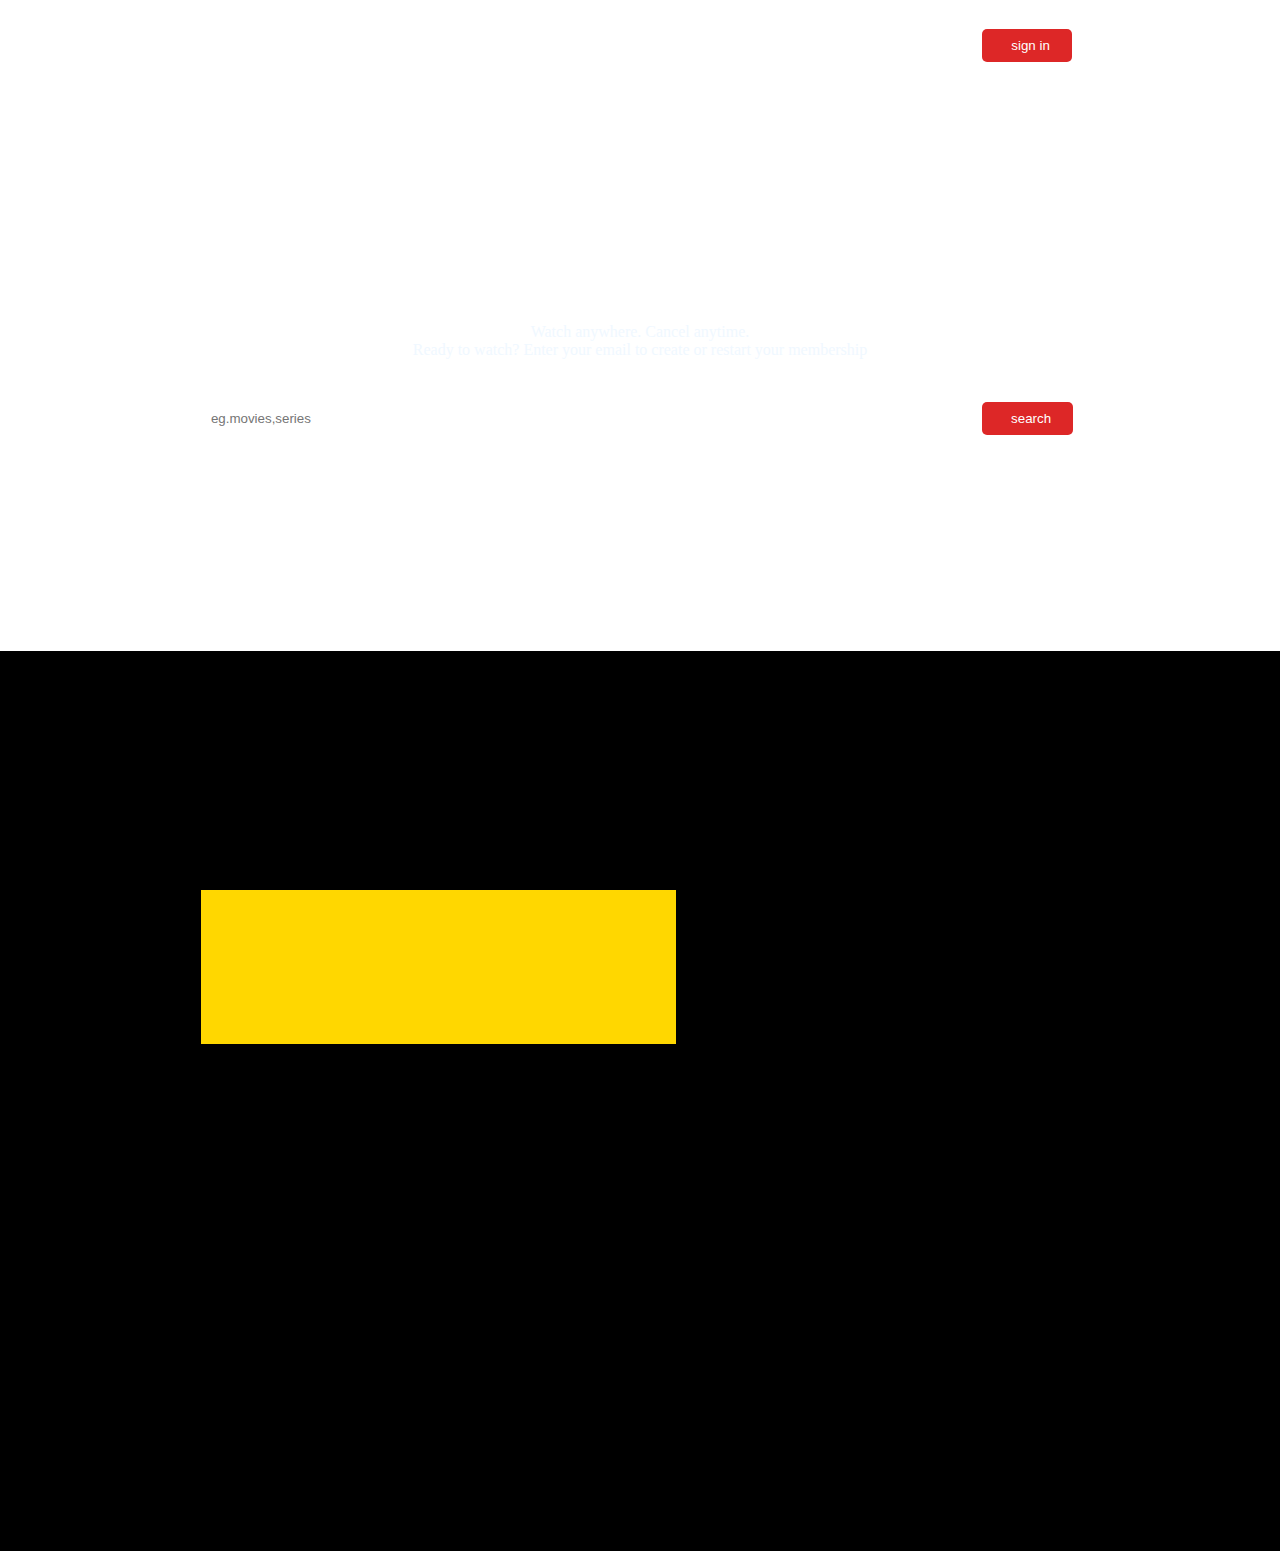
==== index.html @ 43c3440a "hello" ====
<!DOCTYPE html>
<html lang="en">
<head>
    <meta charset="UTF-8">
    <meta name="viewport" content="width=device-width, initial-scale=1.0">
    <title>Netflix</title>
    <link rel="stylesheet" href="style.css">
</head>
<body>

    <div class="main">
    <div class="Nav">


        <div>
            <img src="images/logo.svg" alt="">
        </div>
        
        
      
    


   
 

       <div class="suii" >
        
        <button>sign in</button>
        </div>

    </div>
    <div class="header">
        <h1>
            Unlimited movies, TV shows, and more</h1>
        <p class="upper">Watch anywhere. Cancel anytime. </p>
        <p class="lower"> Ready to watch? Enter your email to create or restart your membership</p>

        <input type="text"   placeholder="eg.movies,series"><button >search</button>
    </div>
   
    <div class="about">
        
        <div class="right">
            <video src="videos/video1.m4v"></video>

        </div>
        <div class="left">

        </div>

    </div>
    
</div>
    
    
    
</body>
</html>
---- style.css ----
*{
    padding: 0;
    margin: 0;
}
.main{
    background-image: url(images/bg.jpg) ;
    height: 150vh;

}

.Nav{
    display:flex;
    justify-content: space-evenly;
    align-items: center;
    height: 10vh;
    width: 100%;
    
}

img{
    width: 113px;
    
    margin-left: -248px;
}

.suii{
    display: flex;
   
    margin-right: -283px;
    gap: 40px;
   
    
}
button{
    background-color: rgb(221, 39, 39);
    padding: 9px;
    border-radius: 5px;
    color: white;
    padding-left: 29px;
    text-align: center;
    font-weight: 100;
    padding-right: 22px;
    border: red;
}

.header{
    text-align: center;
    margin-top: 178px;
    color: aliceblue;
}
h1{
    font-size:48px ;
    font-weight: 500;
    color: white;
}
p .upper{
    margin-top: 6px;
    font-size: 38px;
    margin-bottom: 20px;
}
p .lower{
    font-size:20px;
}


input{
    margin-right: 12px;
    margin-top: 40px;
    border: none;
    padding: 4px;
    width: 59%;
    height: 30px;
    border-radius: 9px;
    margin-bottom: 214px;
}
.about{
    height: 100vh;
    width: 100%;
    background-color: black;
    display: flex;
    justify-content: space-around;
    align-items: center;
}
.right{
    background-color: gold;
    width: 475px;
    margin-top: -268px;

}
.left{
    background-color: blue;
   
}
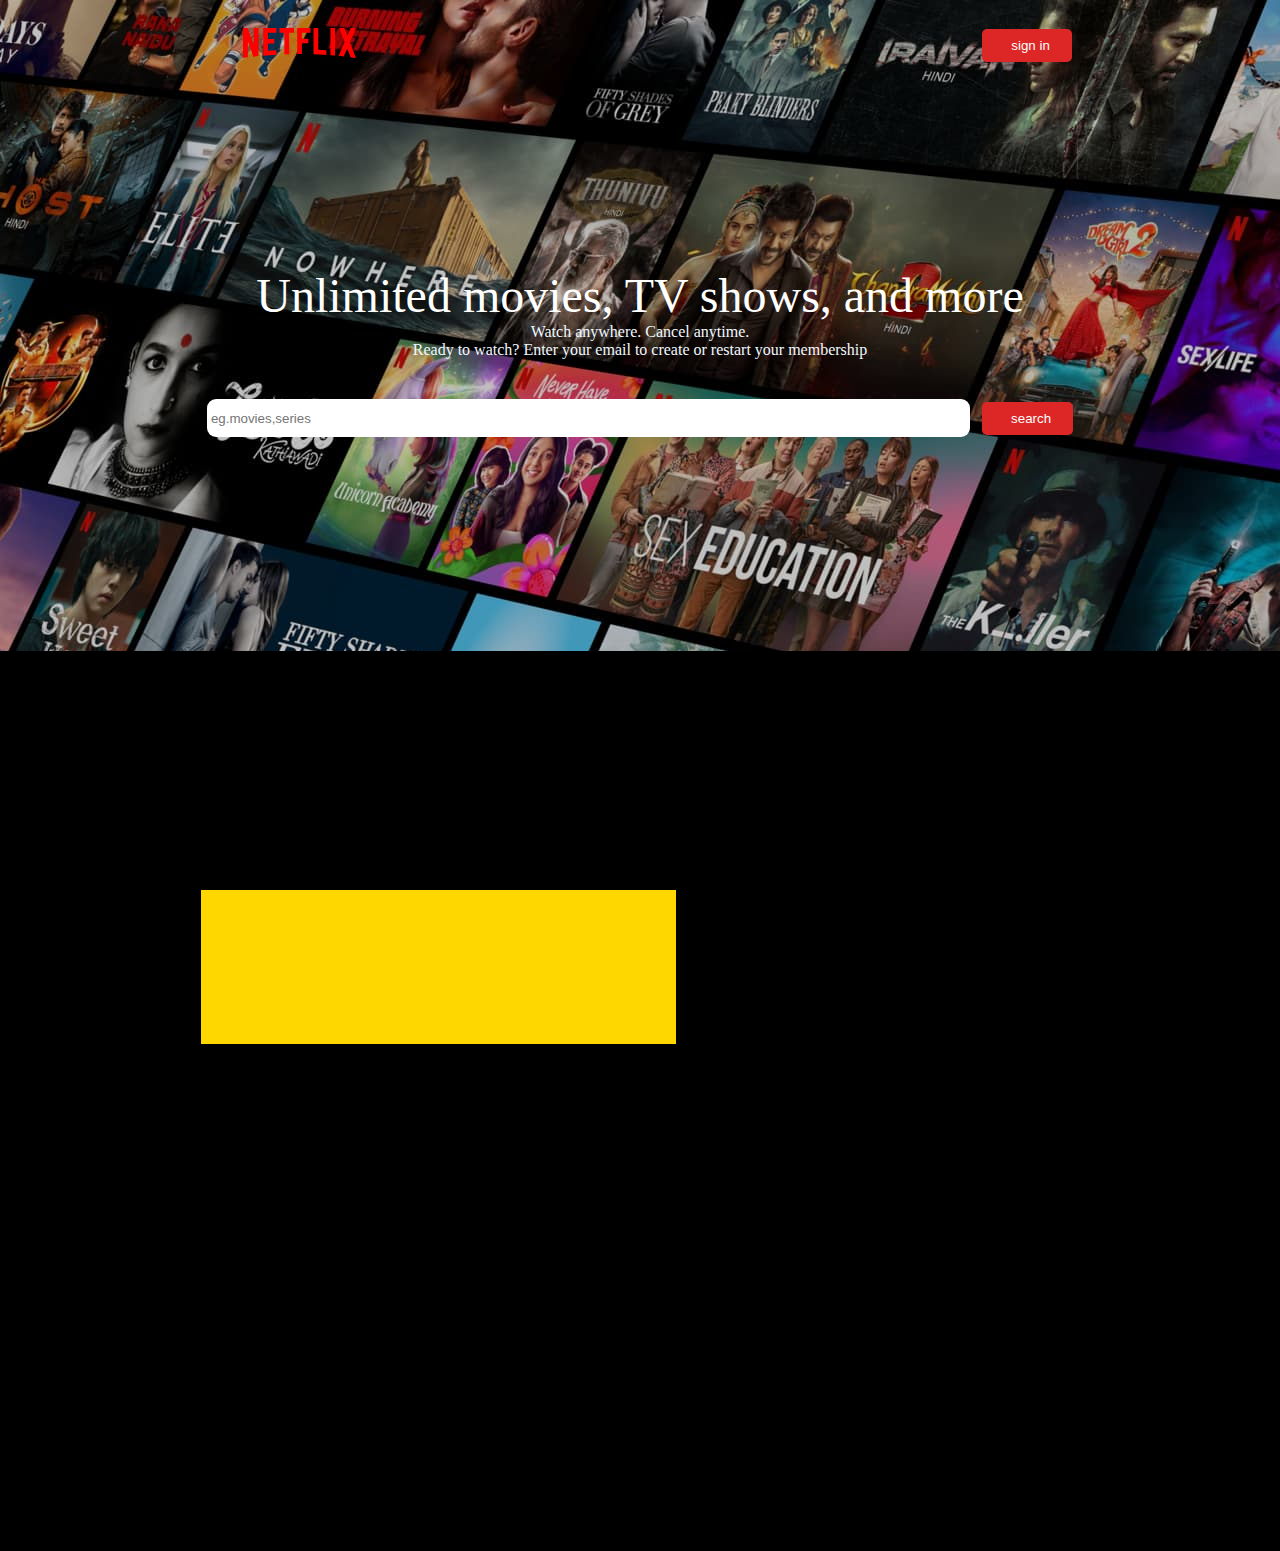
==== commit d115b37f: "hello" ====
--- a/index.html
+++ b/index.html
@@ -4,7 +4,7 @@
     <meta charset="UTF-8">
     <meta name="viewport" content="width=device-width, initial-scale=1.0">
     <title>Netflix</title>
-    <link rel="stylesheet" href="style.css">
+    <link rel="stylesheet" href="/style.css">
 </head>
 <body>
 
@@ -13,7 +13,7 @@
 
 
         <div>
-            <img src="images/logo.svg" alt="">
+            <img src="assests/images/logo.svg" alt="">
         </div>
         
         
--- a/style.css
+++ b/style.css
@@ -3,7 +3,7 @@
     margin: 0;
 }
 .main{
-    background-image: url(images/bg.jpg) ;
+    background-image: url(/assests/images/bg.jpg) ;
     height: 150vh;
 
 }
